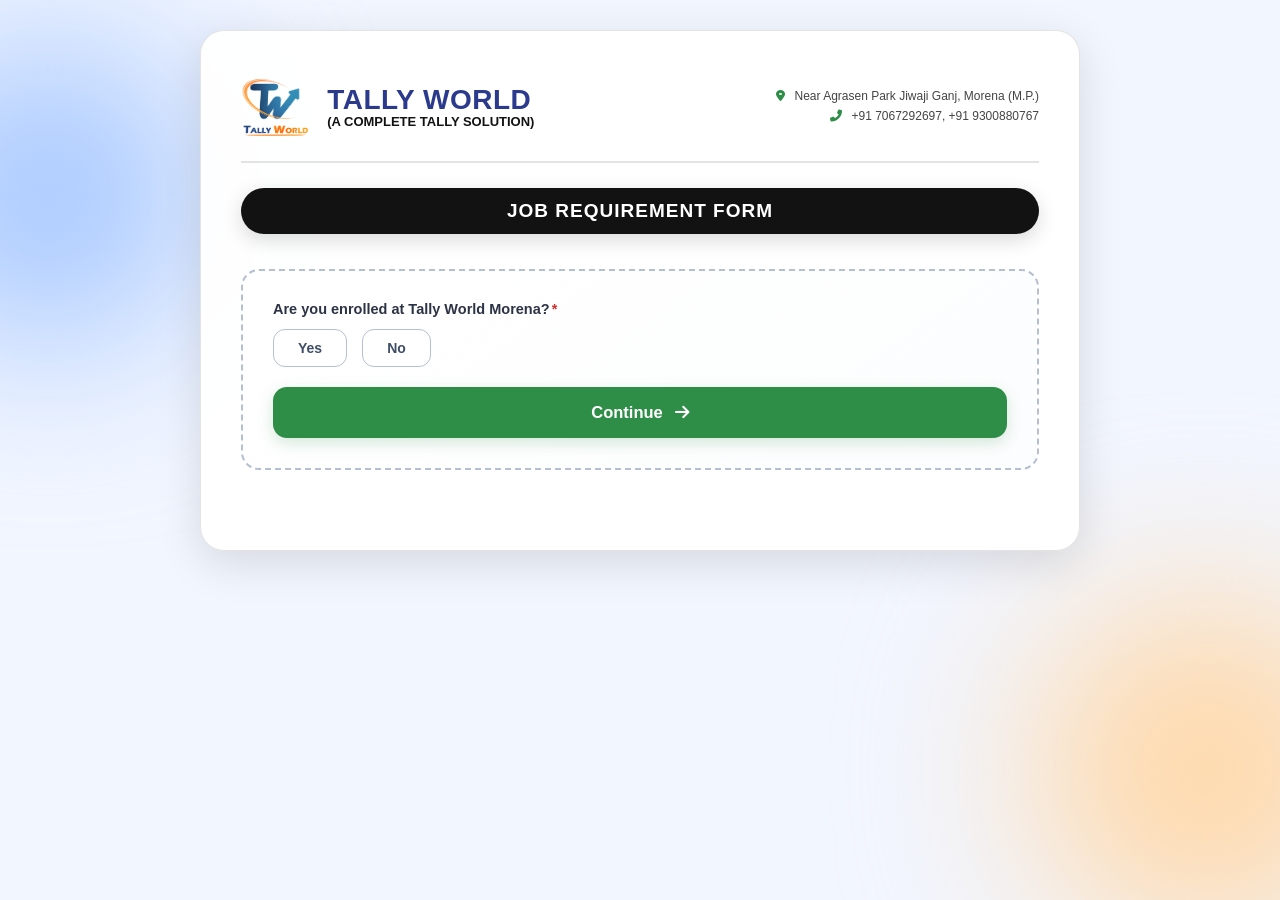
==== index.html @ 4f11698c "Add files via upload 1st upload" ====
<!DOCTYPE html>
<html lang="en">

<head>
    <meta charset="UTF-8">
    <meta name="viewport" content="width=device-width, initial-scale=1.0">
    <title>Tally World - Modern Job Form</title>
    <link rel="stylesheet" href="style.css">
    <link rel="stylesheet" href="https://cdnjs.cloudflare.com/ajax/libs/font-awesome/6.0.0/css/all.min.css">
</head>

<body>

    <div class="main-wrapper">
        <div class="bg-shape shape-1"></div>
        <div class="bg-shape shape-2"></div>

        <div class="form-card fade-in">
            <div class="header-section">
                <div class="logo-area">
                    <img src="logo.png" alt="Tally World Logo" class="tally-logo-img">
                    <!-- <i class="fas fa-chart-line fa-3x tally-icon"></i> -->
                    <div class="logo-title">
                        <h1>TALLY WORLD</h1>
                        <p class="subtitle">(A COMPLETE TALLY SOLUTION)</p>
                    </div>
                </div>
                <div class="header-details">
                    <p><i class="fas fa-map-marker-alt"></i> Near Agrasen Park Jiwaji Ganj, Morena (M.P.)</p>
                    <p><i class="fas fa-phone-alt"></i> +91 7067292697, +91 9300880767</p>
                </div>
            </div>

            <div class="form-title-badge animate-pop">JOB REQUIREMENT FORM</div>

            <fieldset class="form-step starter-panel animate-slide-up" id="starterStep">
                <div class="input-group-badge-style">
                    <label class="group-label-fixed">Are you enrolled at Tally World Morena?<span
                            class="required">*</span></label>
                    <div class="modern-badge-options">
                        <label class="modern-badge-cb text-badge">
                            <input type="radio" name="is_tally_world_student" value="Yes" id="twStudentYes">
                            <span>Yes</span>
                        </label>
                        <label class="modern-badge-cb text-badge">
                            <input type="radio" name="is_tally_world_student" value="No" id="twStudentNo">
                            <span>No</span>
                        </label>
                    </div>
                </div>

                <div class="conditional-starter-fields hidden-element" id="twStudentFields">
                    <div class="input-group">
                        <input type="text" name="student_id" id="student_id" placeholder=" ">
                        <label for="student_id">Student ID / Roll No. <span class="required">*</span></label>
                    </div>
                </div>

                <div class="conditional-starter-fields hidden-element" id="otherStudentFields">
                    <div class="input-group-badge-style" style="margin-top: 15px;">
                        <label class="group-label-fixed">Have you taken a Tally course from another institute?<span
                                class="required">*</span></label>
                        <div class="modern-badge-options">
                            <label class="modern-badge-cb text-badge">
                                <input type="radio" name="has_done_tally" value="Yes" id="doneTallyYes">
                                <span>Yes</span>
                            </label>
                            <label class="modern-badge-cb text-badge">
                                <input type="radio" name="has_done_tally" value="No" id="doneTallyNo">
                                <span>No</span>
                            </label>
                        </div>
                    </div>

                    <div class="conditional-starter-fields hidden-element" id="otherInstituteDetails"
                        style="margin-top: 20px;">
                        <div class="input-group full-width">
                            <input type="text" name="other_institute_name" id="other_institute_name" placeholder=" ">
                            <label for="other_institute_name">Institute Name <span class="required">*</span></label>
                        </div>
                        <div class="grid-2-col" style="margin-top: 15px;">
                            <div class="input-group">
                                <input type="text" name="other_institute_city" id="other_institute_city"
                                    placeholder=" ">
                                <label for="other_institute_city">Institute City <span class="required">*</span></label>
                            </div>
                            <div class="input-group select-wrapper">
                                <select name="course_completion_period" id="course_completion_period">
                                    <option value="" disabled selected hidden></option>
                                    <option value="Jan-Mar 2026">Jan-Mar 2026</option>
                                    <option value="Oct-Dec 2025">Oct-Dec 2025</option>
                                    <option value="Jul-Sep 2025">Jul-Sep 2025</option>
                                    <option value="Apr-Jun 2025">Apr-Jun 2025</option>
                                    <option value="Year 2024">Year 2024</option>
                                    <option value="Before 2024">Before 2024</option>
                                </select>
                                <label for="course_completion_period">Completion Month & Year <span
                                        class="required">*</span></label>
                                <i class="fas fa-chevron-down select-arrow"></i>
                            </div>
                        </div>
                    </div>
                </div>

                <button type="button" id="verifyBtn" class="submit-btn-modern starter-verify-btn"
                    style="margin-top: 20px;">
                    <span>Continue</span>
                    <i class="fas fa-arrow-right plane-icon"></i>
                </button>
            </fieldset>

            <form id="jobForm" class="main-form-locked" style="display: none;">
                <div class="progress-container">
                    <div class="progress-bar" id="progressBar"></div>
                </div>

                <fieldset class="form-step animate-slide-up">
                    <legend><i class="fas fa-user"></i> Personal Details</legend>
                    <div class="grid-2-col">
                        <div class="input-group">
                            <input type="text" name="student_name" id="student_name" required placeholder=" ">
                            <label for="student_name">Student Name <span class="required">*</span></label>
                        </div>
                        <div class="input-group">
                            <input type="text" name="father_name" id="father_name" required placeholder=" ">
                            <label for="father_name">Father Name <span class="required">*</span></label>
                        </div>
                    </div>

                    <div class="grid-3-col">
                        <div class="input-group">
                            <input type="date" name="dob" id="dob" required placeholder=" ">
                            <label for="dob">Date of Birth <span class="required">*</span></label>
                        </div>
                        <div class="input-group select-wrapper">
                            <select name="gender" id="gender" required>
                                <option value="" disabled selected hidden></option>
                                <option value="Male">Male</option>
                                <option value="Female">Female</option>
                                <option value="Other">Other</option>
                            </select>
                            <label for="gender">Gender <span class="required">*</span></label>
                            <i class="fas fa-chevron-down select-arrow"></i>
                        </div>
                        <div class="input-group">
                            <input type="text" name="education" id="education" required placeholder=" ">
                            <label for="education">Education <span class="required">*</span></label>
                        </div>
                    </div>

                    <div class="grid-2-col">
                        <div class="input-group select-wrapper">
                            <select name="marital_status" id="marital_status" required>
                                <option value="" disabled selected hidden></option>
                                <option value="Unmarried">Unmarried</option>
                                <option value="Married">Married</option>
                            </select>
                            <label for="marital_status">Marital Status <span class="required">*</span></label>
                            <i class="fas fa-chevron-down select-arrow"></i>
                        </div>
                        <div class="input-group select-wrapper">
                            <select name="category" id="category" required>
                                <option value="" disabled selected hidden></option>
                                <option value="GEN">GEN</option>
                                <option value="OBC">OBC</option>
                                <option value="SC">SC</option>
                                <option value="ST">ST</option>
                            </select>
                            <label for="category">Category <span class="required">*</span></label>
                            <i class="fas fa-chevron-down select-arrow"></i>
                        </div>
                    </div>

                    <div class="grid-2-col">
                        <div class="input-group">
                            <input type="email" name="email" id="email" required placeholder=" ">
                            <label for="email">E-Mail Address <span class="required">*</span></label>
                        </div>
                        <div class="input-group">
                            <input type="tel" name="mobile" id="mobile" required placeholder=" ">
                            <label for="mobile">Mobile Number <span class="required">*</span></label>
                        </div>
                    </div>

                    <div class="input-group full-width">
                        <input type="text" name="address" id="address" required placeholder=" ">
                        <label for="address">Residential Address <span class="required">*</span></label>
                    </div>
                </fieldset>

                <fieldset class="form-step animate-slide-up">
                    <legend><i class="fas fa-briefcase"></i> Language, Preferences & Experience</legend>

                    <div class="preferences-panel-container">
                        <div class="pref-segment">
                            <div class="pref-meta">
                                <i class="fas fa-language pref-icon-lead"></i>
                                <div class="pref-meta-text">
                                    <h4>English Knowledge <span class="required">*</span></h4>
                                    <p>Select all skills you possess (At least one required)</p>
                                </div>
                            </div>
                            <div class="pref-interactive-group">
                                <label class="pref-item-node checkbox-variant">
                                    <input type="checkbox" name="english_speaking" value="Yes" class="english-checkbox">
                                    <div class="node-indicator"><i class="fas fa-check"></i></div>
                                    <span>Speaking</span>
                                </label>
                                <label class="pref-item-node checkbox-variant">
                                    <input type="checkbox" name="english_reading" value="Yes" class="english-checkbox">
                                    <div class="node-indicator"><i class="fas fa-check"></i></div>
                                    <span>Reading</span>
                                </label>
                                <label class="pref-item-node checkbox-variant">
                                    <input type="checkbox" name="english_writing" value="Yes" class="english-checkbox">
                                    <div class="node-indicator"><i class="fas fa-check"></i></div>
                                    <span>Writing</span>
                                </label>
                                <label class="pref-item-node checkbox-variant">
                                    <input type="checkbox" name="english_none" value="Yes" class="english-checkbox"
                                        id="englishNone">
                                    <div class="node-indicator"><i class="fas fa-check"></i></div>
                                    <span>None (I don't know English)</span>
                                </label>
                            </div>
                        </div>

                        <div class="pref-segment">
                            <div class="pref-meta">
                                <i class="fas fa-map-marked-alt pref-icon-lead"></i>
                                <div class="pref-meta-text">
                                    <h4>Job Location Preference <span class="required">*</span></h4>
                                    <p>Where are you comfortable working?</p>
                                </div>
                            </div>
                            <div class="pref-interactive-group">
                                <label class="pref-item-node radio-variant">
                                    <input type="radio" name="pref_location" value="Only In Morena" required>
                                    <div class="node-indicator">
                                        <div class="radio-dot"></div>
                                    </div>
                                    <span>Only In Morena</span>
                                </label>
                                <label class="pref-item-node radio-variant">
                                    <input type="radio" name="pref_location" value="Out of Morena" required>
                                    <div class="node-indicator">
                                        <div class="radio-dot"></div>
                                    </div>
                                    <span>Out of Morena</span>
                                </label>
                                <label class="pref-item-node radio-variant">
                                    <input type="radio" name="pref_location" value="Anywhere" required>
                                    <div class="node-indicator">
                                        <div class="radio-dot"></div>
                                    </div>
                                    <span>Anywhere</span>
                                </label>
                            </div>
                        </div>

                        <div class="pref-segment">
                            <div class="pref-meta">
                                <i class="fas fa-user-tag pref-icon-lead"></i>
                                <div class="pref-meta-text">
                                    <h4>Type of Job <span class="required">*</span></h4>
                                    <p>Select your primary job stream</p>
                                </div>
                            </div>
                            <div class="pref-interactive-group">
                                <label class="pref-item-node radio-variant">
                                    <input type="radio" name="type_of_job" value="Any Type" required>
                                    <div class="node-indicator">
                                        <div class="radio-dot"></div>
                                    </div>
                                    <span>Any Type</span>
                                </label>
                                <label class="pref-item-node radio-variant">
                                    <input type="radio" name="type_of_job" value="Accounting Only" required>
                                    <div class="node-indicator">
                                        <div class="radio-dot"></div>
                                    </div>
                                    <span>Accounting Only</span>
                                </label>
                            </div>
                        </div>
                    </div>

                    <div class="exp-toggle-container">
                        <label class="group-label-fixed">Work Experience Status <span class="required">*</span></label>
                        <div class="exp-options-grid">
                            <label class="exp-status-card">
                                <input type="radio" name="experience_type" value="Fresher" id="fresherRadio" required>
                                <div class="card-content">
                                    <i class="fas fa-graduation-cap"></i>
                                    <span>Fresher</span>
                                </div>
                            </label>
                            <label class="exp-status-card">
                                <input type="radio" name="experience_type" value="Experienced" id="expRadio" required>
                                <div class="card-content">
                                    <i class="fas fa-user-tie"></i>
                                    <span>Experienced</span>
                                </div>
                            </label>
                        </div>
                    </div>

                    <div class="conditional-exp-fields" id="expFieldsPanel">
                        <div class="grid-2-col">
                            <div class="input-group">
                                <input type="number" name="exp_years" id="expYears" min="0" max="30" placeholder=" ">
                                <label for="expYears">Experience Years</label>
                            </div>
                            <div class="input-group">
                                <input type="number" name="exp_months" id="expMonths" min="0" max="11" placeholder=" ">
                                <label for="expMonths">Experience Months</label>
                            </div>
                        </div>
                        <div class="grid-2-col">
                            <div class="input-group">
                                <input type="text" name="work_place" id="workPlace" placeholder=" ">
                                <label for="workPlace">Work Place (Organization / Company worked with)</label>
                            </div>
                            <div class="input-group">
                                <input type="text" name="work_profile" id="workProfile" placeholder=" ">
                                <label for="workProfile">Job Profile (Designation)</label>
                            </div>
                        </div>
                    </div>
                </fieldset>

                <fieldset class="form-step animate-slide-up">
                    <legend><i class="fas fa-brain"></i> Core Skills</legend>
                    <div class="skills-section-modern">
                        <div class="skill-category-card">
                            <h3>COMPUTER KNOWLEDGE <span class="required">*</span></h3>
                            <div class="checkbox-options">
                                <label class="modern-cb"><input type="checkbox" name="comp_msword" value="Yes"
                                        class="comp-checkbox"><span>MS Word</span></label>
                                <label class="modern-cb"><input type="checkbox" name="comp_msexcel" value="Yes"
                                        class="comp-checkbox"><span>MS Excel</span></label>
                                <label class="modern-cb"><input type="checkbox" name="comp_emailing" value="Yes"
                                        class="comp-checkbox"><span>E-Mailing</span></label>
                                <label class="modern-cb"><input type="checkbox" name="comp_internet" value="Yes"
                                        class="comp-checkbox"><span>Internet</span></label>
                                <label class="modern-cb none-option"><input type="checkbox" name="comp_none" value="Yes"
                                        class="comp-checkbox" id="compNone"><span>I don't know computer</span></label>
                            </div>
                        </div>

                        <div class="skill-category-card">
                            <h3>TYPING SKILLS <span class="required">*</span></h3>
                            <div class="checkbox-options">
                                <label class="modern-cb"><input type="checkbox" name="typing_hindi" value="Yes"
                                        class="typing-checkbox"><span>Hindi</span></label>
                                <label class="modern-cb"><input type="checkbox" name="typing_english" value="Yes"
                                        class="typing-checkbox"><span>English</span></label>
                                <label class="modern-cb none-option"><input type="checkbox" name="typing_none"
                                        value="Yes" class="typing-checkbox" id="typingNone"><span>I don't know
                                        typing</span></label>
                            </div>
                        </div>
                    </div>

                    <div class="input-group full-width" style="margin-top: 25px;">
                        <textarea name="other_skills" id="other_skills" rows="2" placeholder=" "></textarea>
                        <label for="other_skills">Other Skills <span class="help-text">(Graphic Design, Video Editing,
                                AI Tools, etc)</span></label>
                    </div>
                </fieldset>

                <fieldset class="form-step animate-slide-up">
                    <legend><i class="fas fa-file-invoice-dollar"></i> Accounting / Taxation Knowledge <span
                            class="required">*</span></legend>
                    <div class="tax-knowledge-grid-modern">
                        <label class="tax-card"><input type="checkbox" name="acc_eway" value="Yes"
                                class="acc-checkbox"><span>E-way bill</span></label>
                        <label class="tax-card"><input type="checkbox" name="acc_einvoice" value="Yes"
                                class="acc-checkbox"><span>E-Invoice</span></label>
                        <label class="tax-card"><input type="checkbox" name="acc_gst" value="Yes"
                                class="acc-checkbox"><span>GST Return Filling</span></label>
                        <label class="tax-card"><input type="checkbox" name="acc_itr" value="Yes"
                                class="acc-checkbox"><span>ITR Filing</span></label>
                        <label class="tax-card"><input type="checkbox" name="acc_netbanking" value="Yes"
                                class="acc-checkbox"><span>Net Banking</span></label>
                        <label class="tax-card"><input type="checkbox" name="acc_statement" value="Yes"
                                class="acc-checkbox"><span>Bank Statement</span></label>
                        <label class="tax-card"><input type="checkbox" name="acc_dncn" value="Yes"
                                class="acc-checkbox"><span>DN/CN</span></label>
                        <label class="tax-card"><input type="checkbox" name="acc_tally" value="Yes"
                                class="acc-checkbox"><span>TALLY</span></label>
                        <label class="tax-card"><input type="checkbox" name="acc_tds" value="Yes"
                                class="acc-checkbox"><span>TDS</span></label>
                        <label class="tax-card"><input type="checkbox" name="acc_tcs" value="Yes"
                                class="acc-checkbox"><span>TCS</span></label>
                        <label class="tax-card"><input type="checkbox" name="acc_audit" value="Yes"
                                class="acc-checkbox"><span>Audit</span></label>
                        <label class="tax-card"><input type="checkbox" name="acc_accounting" value="Yes"
                                class="acc-checkbox"><span>Accounting</span></label>
                        <label class="tax-card" style="grid-column: 1 / -1; background: rgba(239, 68, 68, 0.05);">
                            <input type="checkbox" name="acc_none" value="Yes" class="acc-checkbox" id="accNone">
                            <span>I don't know any of these / Fresher</span>
                        </label>
                    </div>

                    <div class="input-group full-width" style="margin-top: 30px; margin-bottom: 25px;">
                        <div style="background: rgba(43, 58, 141, 0.03); border: 2px dashed #b5bfd2; border-radius: 14px; padding: 25px; text-align: center; position: relative; transition: all 0.3s ease;"
                            id="uploadZone">
                            <i class="fas fa-cloud-upload-alt fa-3x" style="color: #2b3a8d; margin-bottom: 12px;"></i>
                            <h4 style="font-size: 15px; color: #1e293b; margin-bottom: 5px;">Upload Your CV / Resume
                                <span class="required">*</span></h4>
                            <p style="font-size: 12px; color: #64748b; margin-bottom: 15px;">Accepted formats: PDF, DOC,
                                DOCX (Max size: 4MB)</p>

                            <input type="file" id="cv_file_input" accept=".pdf,.doc,.docx" required
                                style="position: absolute; top:0; left:0; width:100%; height:100%; opacity:0; cursor:pointer;">

                            <div id="file-name-display"
                                style="font-size: 13px; font-weight: 600; color: #2e8d47; display: none; margin-top: 5px;">
                                <i class="fas fa-file-alt"></i> <span id="fileNameText">filename.pdf</span>
                            </div>
                        </div>
                    </div>

                    <div class="disclaimer-interactive-container">
                        <label class="disclaimer-checkbox-label">
                            <input type="checkbox" id="declarationCheck" required>
                            <span class="custom-checkbox-visual"><i class="fas fa-check"></i></span>
                            <p class="disclaimer-text">
                                मैं यह घोषित करता/करती हूँ कि ऊपर दी गई सभी जानकारी मेरे ज्ञान और विश्वास के अनुसार सही
                                और पूर्ण है। मैंने कोई जानकारी नहीं छुपाई है या गलत विवरण नहीं दिया है।
                            </p>
                        </label>
                    </div>

                    <button type="submit" id="submitBtn" class="submit-btn-modern" disabled>
                        <span>Submit Application</span>
                        <i class="fas fa-paper-plane plane-icon"></i>
                    </button>
                </fieldset>
            </form>
        </div>
    </div>

    <div class="success-overlay" id="successModal">
        <div class="success-modal-card">
            <div class="success-glow-ring"></div>
            <div class="success-icon-wrapper">
                <i class="fas fa-check success-check-mark"></i>
            </div>
            <h2>Application Submitted!</h2>
            <p class="success-primary-msg">Thank you for registering with <strong>Tally World</strong>.</p>
            <div class="success-divider"></div>
            <p class="success-secondary-msg">After submission, our HR team will review your credentials and get back to
                you shortly..</p>
            <button class="modal-close-btn" id="closeModalBtn">Okay, Got It</button>
        </div>
    </div>

    <script src="script.js"></script>
</body>

</html>
---- style.css ----
:root {
    --primary: #2b3a8d;
    --accent: #2e8d47;
    --accent-hover: #267a3f;
    --dark: #121212;
    --bg: #f2f6ff;
    --glass: rgba(255, 255, 255, 0.95);
    --border: rgba(200, 200, 200, 0.5);
    --shadow: 0 12px 45px rgba(0, 0, 0, 0.12);
    --ease: cubic-bezier(0.25, 1, 0.5, 1);
    --error: #ef4444; /* Added for Live validation Engine */
}

* {
    box-sizing: border-box;
    margin: 0;
    padding: 0;
    font-family: 'Segoe UI', Tahoma, Geneva, Verdana, sans-serif;
}

body {
    background-color: var(--bg);
    padding: 30px 10px;
    display: flex;
    justify-content: center;
    position: relative;
    overflow-x: hidden;
}

/* Premium Animations Definitions */
@keyframes fadeInUp {
    from {
        opacity: 0;
        transform: translateY(35px);
    }
    to {
        opacity: 1;
        transform: translateY(0);
    }
}

@keyframes slideInUpCustom {
    from {
        opacity: 0;
        transform: translateY(20px);
    }
    to {
        opacity: 1;
        transform: translateY(0);
    }
}

@keyframes scalePop {
    0% {
        transform: scale(0.9);
        opacity: 0;
    }
    100% {
        transform: scale(1);
        opacity: 1;
    }
}

@keyframes floatAround {
    0%, 100% { transform: translate(0, 0) }
    50% { transform: translate(60px, 40px) }
}

@keyframes floatAroundAlt {
    0%, 100% { transform: translate(0, 0) }
    50% { transform: translate(-50px, -60px) }
}

@keyframes spinGlow {
    0% { transform: translate(-50%, -50%) rotate(0deg); }
    100% { transform: translate(-50%, -50%) rotate(360deg); }
}

/* Applied Animation Classes */
.fade-in {
    animation: fadeInUp 0.7s var(--ease) forwards;
}

.animate-pop {
    animation: scalePop 0.5s var(--ease) 0.1s both;
}

.animate-slide-up {
    animation: slideInUpCustom 0.6s var(--ease) both;
}

/* Background Animated Graphics Setup */
.main-wrapper {
    position: relative;
    max-width: 880px;
    width: 100%;
}

.bg-shape {
    position: fixed;
    border-radius: 50%;
    z-index: -1;
    filter: blur(90px);
}

.shape-1 {
    width: 300px;
    height: 300px;
    background-color: #a0c4ff;
    top: 5%;
    left: -8%;
    animation: floatAround 18s infinite ease-in-out;
}

.shape-2 {
    width: 350px;
    height: 350px;
    background-color: #ffd8a8;
    bottom: -5%;
    right: -8%;
    animation: floatAroundAlt 22s infinite ease-in-out;
}

/* Form main Panel base */
.form-card {
    background: var(--glass);
    padding: 45px 40px;
    border-radius: 24px;
    border: 1px solid var(--border);
    backdrop-filter: blur(15px);
    box-shadow: var(--shadow);
}

/* Header Area styling */
.header-section {
    display: flex;
    justify-content: space-between;
    align-items: center;
    border-bottom: 2px solid var(--border);
    padding-bottom: 25px;
    margin-bottom: 25px;
}

.logo-area {
    display: flex;
    align-items: center;
    gap: 18px;
    color: var(--primary);
}

.logo-title h1 {
    font-size: 28px;
    font-weight: 900;
    letter-spacing: 0.5px;
}

.subtitle {
    font-size: 13px;
    font-weight: bold;
    color: var(--dark);
    margin-top: -2px;
}

.header-details {
    text-align: right;
    font-size: 12px;
    color: #444;
    line-height: 1.7;
    font-weight: 500;
}

.header-details i {
    color: var(--accent);
    margin-right: 6px;
}

.form-title-badge {
    background-color: var(--dark);
    color: white;
    text-align: center;
    padding: 12px 0;
    font-weight: 700;
    font-size: 19px;
    border-radius: 50px;
    letter-spacing: 1px;
    margin-bottom: 35px;
    box-shadow: 0 6px 20px rgba(0, 0, 0, 0.15);
}

/* ==========================================================================
   STARTER STEP VERIFICATION PANEL ENGINE (MINI FORM OVERLAP FIX)
   ========================================================================== */
.starter-panel {
    background: linear-gradient(145deg, #ffffff, #fcfdfe);
    border: 2px dashed #b5bfd2;
    border-radius: 18px;
    padding: 30px;
    margin-bottom: 35px;
    transition: all 0.4s var(--ease);
    display: block;
    width: 100%;
    clear: both;
    position: relative;
    box-sizing: border-box;
}

.starter-panel:has(input:checked) {
    border-style: solid;
    border-color: var(--primary);
    box-shadow: 0 8px 25px rgba(43, 58, 141, 0.05);
}

/* Dynamic Panel Blocks inside Mini form to eliminate stacking overlap */
#twStudentFields, 
#otherStudentFields, 
#otherInstituteDetails {
    width: 100%;
    margin-top: 20px;
    margin-bottom: 10px;
    display: block;
    clear: both;
    position: relative;
}

/* Dynamic Hidden Element Guard */
.hidden-element {
    display: none !important;
    opacity: 0;
    max-height: 0;
    overflow: hidden;
    transition: all 0.3s ease;
}

/* Main Form Unlocked Handler */
.main-form-locked {
    display: none;
}

/* Line Progress Tracking indicators */
.progress-container {
    height: 6px;
    background-color: #e4eaf5;
    border-radius: 10px;
    margin-bottom: 35px;
    overflow: hidden;
}

.progress-bar {
    height: 100%;
    width: 0%;
    background: linear-gradient(90deg, var(--primary), var(--accent));
    transition: width 0.5s ease-out;
}

/* Fieldset Settings */
fieldset {
    border: none;
    margin-bottom: 30px;
}

fieldset legend {
    font-weight: 700;
    color: var(--primary);
    font-size: 16px;
    padding-bottom: 6px;
    border-bottom: 2px solid var(--primary);
    margin-bottom: 25px;
    display: flex;
    align-items: center;
    gap: 10px;
}

/* CUSTOM DESIGNED HIGH-END DROPDOWNS & INPUTS */
.input-group {
    position: relative;
    margin-bottom: 22px;
}

.input-group input,
.input-group select,
.input-group textarea {
    width: 100%;
    padding: 14px 16px;
    border: 1px solid #b5bfd2;
    background: rgba(255, 255, 255, 0.7);
    border-radius: 12px;
    font-size: 14.5px;
    transition: all 0.25s ease;
    outline: none;
    color: var(--dark);
    appearance: none;
}

.input-group input:focus,
.input-group select:focus,
.input-group textarea:focus {
    border-color: var(--primary);
    box-shadow: 0 0 0 4px rgba(43, 58, 141, 0.1);
    background: #fff;
}

/* Dropdown specific configurations */
.select-wrapper {
    position: relative;
}

.select-arrow {
    position: absolute;
    right: 18px;
    top: 50%;
    transform: translateY(-50%);
    color: #616e88;
    font-size: 13px;
    pointer-events: none;
    transition: transform 0.25s ease;
}

.input-group select:focus ~ .select-arrow {
    transform: translateY(-50%) rotate(180deg);
    color: var(--primary);
}

/* Floating Functional Labels Module */
.input-group label {
    position: absolute;
    top: 50%;
    left: 16px;
    transform: translateY(-50%);
    background: #fff;
    padding: 0 6px;
    font-size: 14px;
    color: #616e88;
    pointer-events: none;
    transition: all 0.25s var(--ease);
    border-radius: 4px;
    line-height: 1;
}

.input-group textarea ~ label {
    top: 25px;
}

.input-group input:focus ~ label,
.input-group input:not(:placeholder-shown) ~ label,
.input-group select:focus ~ label,
.input-group select:valid ~ label,
.input-group textarea:focus ~ label,
.input-group textarea:not(:placeholder-shown) ~ label {
    top: 0;
    font-size: 12px;
    color: var(--primary);
    font-weight: 700;
    transform: translateY(-50%);
}

/* Specific reset for date input type to avoid label overlapping */
.input-group input[type="month"] ~ label,
.input-group input[type="date"] ~ label {
    top: 0;
    font-size: 12px;
    font-weight: 700;
    color: var(--primary);
    transform: translateY(-50%);
}

.required {
    color: #d32f2f;
    margin-left: 2px;
}

.help-text {
    font-size: 11px;
    color: #728099;
    font-weight: normal;
}

/* Grid Structuring Matrices */
.grid-2-col {
    display: grid;
    grid-template-columns: 1fr 1fr;
    gap: 24px;
}

.grid-3-col {
    display: grid;
    grid-template-columns: repeat(3, 1fr);
    gap: 20px;
}

.full-width {
    grid-column: 1 / -1;
}

/* Grade Badges Components Setup */
.input-group-badge-style {
    display: flex;
    flex-direction: column;
    gap: 12px;
    width: 100%;
}

.group-label-fixed {
    font-size: 14.5px;
    font-weight: 700;
    color: #2c3344;
}

.modern-badge-options {
    display: flex;
    gap: 15px;
    flex-wrap: wrap;
}

.modern-badge-cb input {
    display: none;
}

.modern-badge-cb span {
    display: flex;
    align-items: center;
    justify-content: center;
    padding: 10px 24px;
    border: 1px solid #b5bfd2;
    border-radius: 12px;
    font-size: 14px;
    font-weight: 600;
    color: #3f4d67;
    transition: all 0.2s ease;
    background-color: #fff;
    cursor: pointer;
}

.circle-badge span {
    width: 50px;
    height: 50px;
    border-radius: 50%;
    padding: 0;
}

.modern-badge-cb:hover span {
    border-color: var(--primary);
    color: var(--primary);
    background-color: rgba(43, 58, 141, 0.02);
}

.modern-badge-cb input:checked + span {
    background-color: var(--primary);
    color: white;
    border-color: var(--primary);
    transform: translateY(-3px);
    box-shadow: 0 6px 14px rgba(43, 58, 141, 0.25);
}

/* Core Skills design metrics */
.skills-section-modern {
    display: grid;
    grid-template-columns: 1.3fr 1fr;
    gap: 24px;
}

.skill-category-card {
    background: rgba(255, 255, 255, 0.7);
    padding: 20px;
    border-radius: 14px;
    border: 1px solid var(--border);
    transition: all 0.3s ease;
}

.skill-category-card h3 {
    font-size: 13.5px;
    color: #2c3344;
    text-align: center;
    margin-bottom: 18px;
    border-bottom: 1px dashed #cbd5e1;
    padding-bottom: 8px;
    letter-spacing: 0.5px;
}

.checkbox-options {
    display: grid;
    grid-template-columns: 1fr 1fr;
    gap: 12px;
}

.modern-cb {
    display: flex;
    align-items: center;
    gap: 10px;
    font-size: 14px;
    font-weight: 500;
    cursor: pointer;
    color: #334155;
}

.modern-cb input {
    appearance: none;
    width: 19px;
    height: 19px;
    border: 2px solid #94a3b8;
    border-radius: 6px;
    transition: all 0.2s ease;
    position: relative;
    background: #fff;
    cursor: pointer;
}

.modern-cb input:checked {
    background-color: var(--primary);
    border-color: var(--primary);
}

.modern-cb input:checked::after {
    content: '\2713';
    position: absolute;
    top: 46%;
    left: 50%;
    transform: translate(-50%, -50%);
    color: white;
    font-size: 12px;
    font-weight: bold;
}

/* Language & Preference Interactive Panels */
.preferences-panel-container {
    display: flex;
    flex-direction: column;
    gap: 20px;
    margin-bottom: 30px;
}

.pref-segment {
    background: linear-gradient(145deg, #ffffff, #f8fafc);
    border: 1px solid #e2e8f0;
    border-radius: 16px;
    padding: 20px 24px;
    display: flex;
    flex-direction: column;
    gap: 15px;
    box-shadow: 0 4px 10px rgba(0, 0, 0, 0.02);
    transition: all 0.3s ease;
}

.pref-segment:hover {
    border-color: #cbd5e1;
    box-shadow: 0 6px 16px rgba(43, 58, 141, 0.05);
}

pref-meta {
    display: flex !important;
    align-items: center !important; 
    justify-content: flex-start !important;
}
.pref-icon-lead {
    display: flex !important;
    justify-content: center !important; /* Icon ko circle ke center mein laane ke liye */
    align-items: center !important;     /* Icon ko vertical center karne ke liye */
    width: 45px !important;
    height: 45px !important;
    background: #f1f5f9;
    border-radius: 50% !important;
    color: #2b3a8d;
    margin-right: 15px !important;
    flex-shrink: 0;
}

.pref-meta-text h4 {
    font-size: 15px;
    color: #1e293b;
    font-weight: 700;
}

.pref-meta-text p {
    font-size: 12px;
    color: #64748b;
    margin-top: 1px;
}

.pref-interactive-group {
    display: flex;
    gap: 12px;
    flex-wrap: wrap;
}

.pref-item-node {
    display: flex;
    align-items: center;
    gap: 10px;
    background: #ffffff;
    border: 1px solid #cbd5e1;
    padding: 10px 20px;
    border-radius: 12px;
    cursor: pointer;
    font-size: 13.5px;
    font-weight: 600;
    color: #475569;
    user-select: none;
    transition: all 0.25s var(--ease);
}

.pref-item-node input {
    display: none;
}

.node-indicator {
    width: 18px;
    height: 18px;
    border: 2px solid #94a3b8;
    display: flex;
    align-items: center;
    justify-content: center;
    transition: all 0.2s ease;
    background: #fff;
}

.checkbox-variant .node-indicator {
    border-radius: 5px;
    color: transparent;
    font-size: 10px;
}

.pref-item-node:hover {
    border-color: #94a3b8;
    color: #1e293b;
}

.checkbox-variant input:checked ~ .node-indicator {
    background: var(--primary);
    border-color: var(--primary);
    color: #fff;
}

.radio-variant .node-indicator {
    border-radius: 50%;
}

.radio-dot {
    width: 8px;
    height: 8px;
    background: transparent;
    border-radius: 50%;
    transition: all 0.2s ease;
}

.radio-variant input:checked ~ .node-indicator {
    border-color: var(--accent);
}

.radio-variant input:checked ~ .node-indicator .radio-dot {
    background: var(--accent);
}

.pref-item-node:has(input:checked) {
    background: #ffffff;
    transform: translateY(-2px);
}

.checkbox-variant:has(input:checked) {
    border-color: var(--primary);
    color: var(--primary);
    box-shadow: 0 4px 10px rgba(43, 58, 141, 0.1);
}

.radio-variant:has(input:checked) {
    border-color: var(--accent);
    color: var(--accent);
    box-shadow: 0 4px 10px rgba(46, 141, 71, 0.1);
}

/* Experience toggle segments configuration */
.exp-toggle-container {
    margin: 25px 0 15px 0;
}

.exp-options-grid {
    display: grid;
    grid-template-columns: 1fr 1fr;
    gap: 16px;
    margin-top: 10px;
}

.exp-status-card {
    position: relative;
    cursor: pointer;
}

.exp-status-card input {
    display: none;
}

.exp-status-card .card-content {
    display: flex;
    flex-direction: column;
    align-items: center;
    justify-content: center;
    gap: 10px;
    padding: 20px;
    border: 2px solid #cbd5e1;
    border-radius: 14px;
    background: #fff;
    transition: all 0.25s ease;
}

.exp-status-card .card-content i {
    font-size: 22px;
    color: #64748b;
    transition: all 0.25s ease;
}

.exp-status-card .card-content span {
    font-size: 14px;
    font-weight: 600;
    color: #475569;
}

.exp-status-card:hover .card-content {
    border-color: var(--primary);
    background: rgba(43, 58, 141, 0.01);
}

.exp-status-card input:checked + .card-content {
    border-color: var(--primary);
    background: rgba(43, 58, 141, 0.06);
}

.exp-status-card input:checked + .card-content i {
    color: var(--primary);
    transform: scale(1.15);
}

.exp-status-card input:checked + .card-content span {
    color: var(--primary);
}

.conditional-exp-fields {
    max-height: 0;
    overflow: hidden;
    opacity: 0;
    transition: all 0.4s cubic-bezier(0.4, 0, 0.2, 1);
    display: flex;
    flex-direction: column;
    gap: 5px;
}

.conditional-exp-fields.show-panel {
    max-height: 500px;
    opacity: 1;
    padding-top: 20px;
    margin-bottom: 15px;
}

/* Tax Grid parameters matrix */
.tax-knowledge-grid-modern {
    display: grid;
    grid-template-columns: repeat(4, 1fr);
    gap: 12px;
    margin-bottom: 30px;
}

.tax-card input {
    display: none;
}

.tax-card span {
    display: block;
    text-align: center;
    padding: 12px 6px;
    background-color: #fff;
    border: 1px solid #cbd5e1;
    border-radius: 10px;
    font-size: 13px;
    font-weight: 600;
    color: #475569;
    transition: all 0.25s var(--ease);
    cursor: pointer;
}

.tax-card:hover span {
    border-color: var(--primary);
    color: var(--primary);
}

.tax-card input:checked + span {
    background-color: var(--primary);
    color: white;
    border-color: var(--primary);
    transform: scale(1.04);
    box-shadow: 0 5px 14px rgba(43, 58, 141, 0.2);
}

/* Disclaimer Blocks adjustments */
.disclaimer-interactive-container {
    margin-top: 30px;
    padding: 20px;
    background-color: rgba(46, 141, 71, 0.04);
    border-radius: 14px;
    border: 1px solid rgba(46, 141, 71, 0.15);
    transition: all 0.3s ease;
}

.disclaimer-interactive-container:has(input:checked) {
    background-color: rgba(46, 141, 71, 0.08);
    border-color: rgba(46, 141, 71, 0.4);
}

.disclaimer-checkbox-label {
    display: flex;
    align-items: flex-start;
    gap: 15px;
    cursor: pointer;
}

.disclaimer-checkbox-label input {
    display: none;
}

.custom-checkbox-visual {
    width: 22px;
    height: 22px;
    border: 2px solid #2e8d47;
    border-radius: 6px;
    display: flex;
    align-items: center;
    justify-content: center;
    background: #fff;
    color: transparent;
    transition: all 0.2s ease;
    flex-shrink: 0;
    margin-top: 2px;
}

.custom-checkbox-visual i {
    font-size: 11px;
    transform: scale(0.5);
    transition: all 0.2s ease;
}

.disclaimer-checkbox-label input:checked + .custom-checkbox-visual {
    background: var(--accent);
    color: white;
}

.disclaimer-checkbox-label input:checked + .custom-checkbox-visual i {
    transform: scale(1);
}

.disclaimer-text {
    font-size: 13px;
    color: #1e293b;
    line-height: 1.6;
    font-weight: 500;
    user-select: none;
}

/* Submissions triggers action controls */
.submit-btn-modern {
    display: flex;
    justify-content: center;
    align-items: center;
    gap: 12px;
    width: 100%;
    margin-top: 25px;
    padding: 16px;
    background-color: var(--accent);
    color: white;
    border: none;
    border-radius: 14px;
    font-size: 16.5px;
    font-weight: bold;
    cursor: pointer;
    transition: all 0.3s ease;
    box-shadow: 0 5px 15px rgba(46, 141, 71, 0.2);
}

.submit-btn-modern:hover:not(:disabled) {
    background-color: var(--accent-hover);
    transform: translateY(-2.5px);
    box-shadow: 0 8px 22px rgba(46, 141, 71, 0.3);
}

.submit-btn-modern:disabled {
    background-color: #cbd5e1;
    color: #94a3b8;
    cursor: not-allowed;
    box-shadow: none;
}

.plane-icon {
    transition: transform 0.35s var(--ease);
}

.submit-btn-modern:hover:not(:disabled) .plane-icon {
    transform: translateX(8px) translateY(-4px) rotate(15deg);
}

/* ==========================================================================
   PREMIUM MODERN MODAL DESIGN FOR SUCCESS SUBMISSION MESSAGE (FIXED LOADER POSITION)
   ========================================================================== */
.success-overlay {
    position: fixed;
    top: 0;
    left: 0;
    width: 100vw;
    height: 100vh;
    background-color: rgba(15, 23, 42, 0.6);
    backdrop-filter: blur(8px);
    display: flex;
    justify-content: center;
    align-items: center;      /* Keeps the loader vertically center locked */
    z-index: 99999;            /* High z-index to stay on top of everything */
    opacity: 0;
    pointer-events: none;
    transition: opacity 0.4s cubic-bezier(0.4, 0, 0.2, 1);
    box-sizing: border-box;
}

.success-overlay.active {
    opacity: 1;
    pointer-events: auto;
}

.success-modal-card {
    background: #ffffff;
    width: 90%;
    max-width: 480px;
    padding: 40px 30px;
    border-radius: 28px;
    text-align: center;
    box-shadow: 0 25px 50px -12px rgba(0, 0, 0, 0.25);
    position: relative;
    overflow: hidden;
    transform: scale(0.8) translateY(30px);
    transition: all 0.4s cubic-bezier(0.34, 1.56, 0.64, 1);
    box-sizing: border-box;
}

.success-overlay.active .success-modal-card {
    transform: scale(1) translateY(0);
}

/* Rotating Ambient Back Glow Ring */
.success-glow-ring {
    position: absolute;
    width: 140px;
    height: 140px;
    background: conic-gradient(from 0deg, transparent, rgba(46, 141, 71, 0.15), var(--accent), transparent);
    top: 50px;
    left: 50%;
    transform: translate(-50%, -50%);
    border-radius: 50%;
    animation: spinGlow 4s linear infinite;
    pointer-events: none;
}

/* Premium Icon Structure wrapper */
.success-icon-wrapper {
    width: 76px;
    height: 76px;
    background-color: rgba(46, 141, 71, 0.1);
    border: 2px solid var(--accent);
    border-radius: 50%;
    display: flex;
    align-items: center;
    justify-content: center;
    margin: 0 auto 24px auto;
    position: relative;
    background: #ffffff;
    z-index: 2;
    box-shadow: 0 8px 20px rgba(46, 141, 71, 0.15);
}

.success-check-mark {
    font-size: 32px;
    color: var(--accent);
    transform: scale(0.5);
    opacity: 0;
    transition: all 0.4s cubic-bezier(0.34, 1.56, 0.64, 1) 0.2s;
}

.success-overlay.active .success-check-mark {
    transform: scale(1);
    opacity: 1;
}

.success-modal-card h2 {
    font-size: 24px;
    color: #0f172a;
    font-weight: 800;
    margin-bottom: 12px;
    letter-spacing: -0.5px;
}

.success-primary-msg {
    font-size: 15px;
    color: #475569;
    line-height: 1.5;
}

.success-primary-msg strong {
    color: var(--primary);
    font-weight: 700;
}

.success-divider {
    height: 1px;
    background: #e2e8f0;
    margin: 20px auto;
    width: 60%;
}

.success-secondary-msg {
    font-size: 13px;
    color: #64748b;
    line-height: 1.6;
    margin-bottom: 28px;
    padding: 0 10px;
}

/* Premium modal trigger close button */
.modal-close-btn {
    width: 100%;
    padding: 14px;
    background: #0f172a;
    color: #ffffff;
    border: none;
    border-radius: 12px;
    font-size: 14.5px;
    font-weight: 700;
    cursor: pointer;
    transition: all 0.2s ease;
    box-shadow: 0 4px 12px rgba(15, 23, 42, 0.15);
}

.modal-close-btn:hover {
    background: #1e293b;
    transform: translateY(-1.5px);
    box-shadow: 0 6px 16px rgba(15, 23, 42, 0.25);
}

.modal-close-btn:active {
    transform: translateY(0);
}

/* ==========================================================================
   LIVE VALIDATION ERROR ENGINE (RED OUTLINE & SHADOW GLOW INDICATION)
   ========================================================================== */
/* Standard Inputs Validation Error State */
input.validation-error, 
select.validation-error, 
textarea.validation-error {
    border: 2px solid var(--error) !important;
    background-color: rgba(239, 68, 68, 0.02) !important;
    box-shadow: 0 0 0 4px rgba(239, 68, 68, 0.15) !important;
}

/* Fix floating label color when field has validation error */
.input-group:has(.validation-error) label {
    color: var(--error) !important;
}

/* Block containers Validation Error State (Radio/Checkboxes rows, Cards, Panels) */
.starter-panel.validation-error,
.skill-category-card.validation-error,
.pref-segment.validation-error,
.disclaimer-interactive-container.validation-error {
    border: 2px dashed var(--error) !important;
    background-color: rgba(239, 68, 68, 0.02) !important;
    box-shadow: 0 6px 20px rgba(239, 68, 68, 0.08) !important;
}

/* Adaptive Interfaces */
@media (max-width: 768px) {
    .header-section {
        flex-direction: column;
        text-align: center;
        gap: 18px;
    }

    .header-details {
        text-align: center;
    }

    .grid-2-col,
    .grid-3-col,
    .skills-section-modern {
        grid-template-columns: 1fr;
        gap: 18px;
    }

    .tax-knowledge-grid-modern {
        grid-template-columns: repeat(2, 1fr);
    }

    .badge-row-modern {
        grid-template-columns: 1fr;
        gap: 5px;
    }

    .form-card {
        padding: 30px 20px;
    }

    .pref-segment {
        padding: 16px;
    }

    .success-modal-card {
        padding: 35px 20px;
    }
}



/* Custom Logo Styling */
.tally-logo-img {
    height: 60px;          
    width: auto;           
    object-fit: contain;
    border-radius: 8px;    
}


/* None option ke liye clean styling */
.none-option {
    margin-top: 10px !important;
    padding: 8px 12px !important; /* Size kam kiya */
    border: 1px solid #ef4444 !important; /* Border patli ki */
    background: #fff !important;         /* Background white rakha */
    border-radius: 6px !important;       /* Corner kam kiya */
    display: flex !important;
    align-items: center !important;
    white-space: nowrap;                 /* Text wrap nahi hoga */
}

/* None option hover effect */
.none-option:hover {
    background: #fef2f2 !important;      /* Bahut halka red background */
}

/* Text ko highlight karna */
.none-option span {
    color: #b91c1c !important;
    font-weight: 600 !important;
    margin-left: 8px;                    /* Checkbox aur text mein space */
}
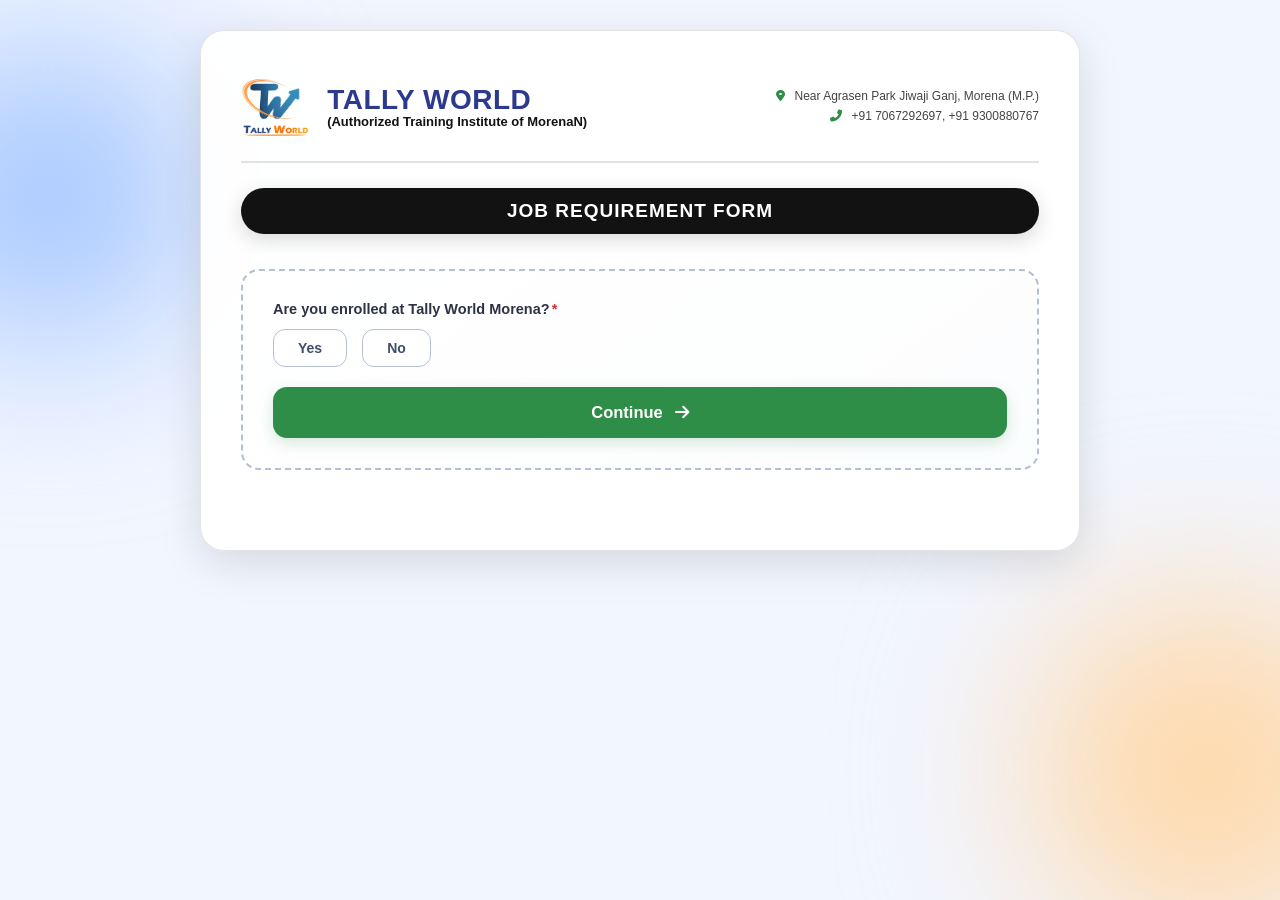
==== commit ff4cee0d: "Update index.html sub heading update" ====
--- a/index.html
+++ b/index.html
@@ -22,7 +22,7 @@
                     <!-- <i class="fas fa-chart-line fa-3x tally-icon"></i> -->
                     <div class="logo-title">
                         <h1>TALLY WORLD</h1>
-                        <p class="subtitle">(A COMPLETE TALLY SOLUTION)</p>
+                        <p class="subtitle">(Authorized Training Institute of MorenaN)</p>
                     </div>
                 </div>
                 <div class="header-details">
@@ -460,4 +460,4 @@
     <script src="script.js"></script>
 </body>
 
-</html>+</html>
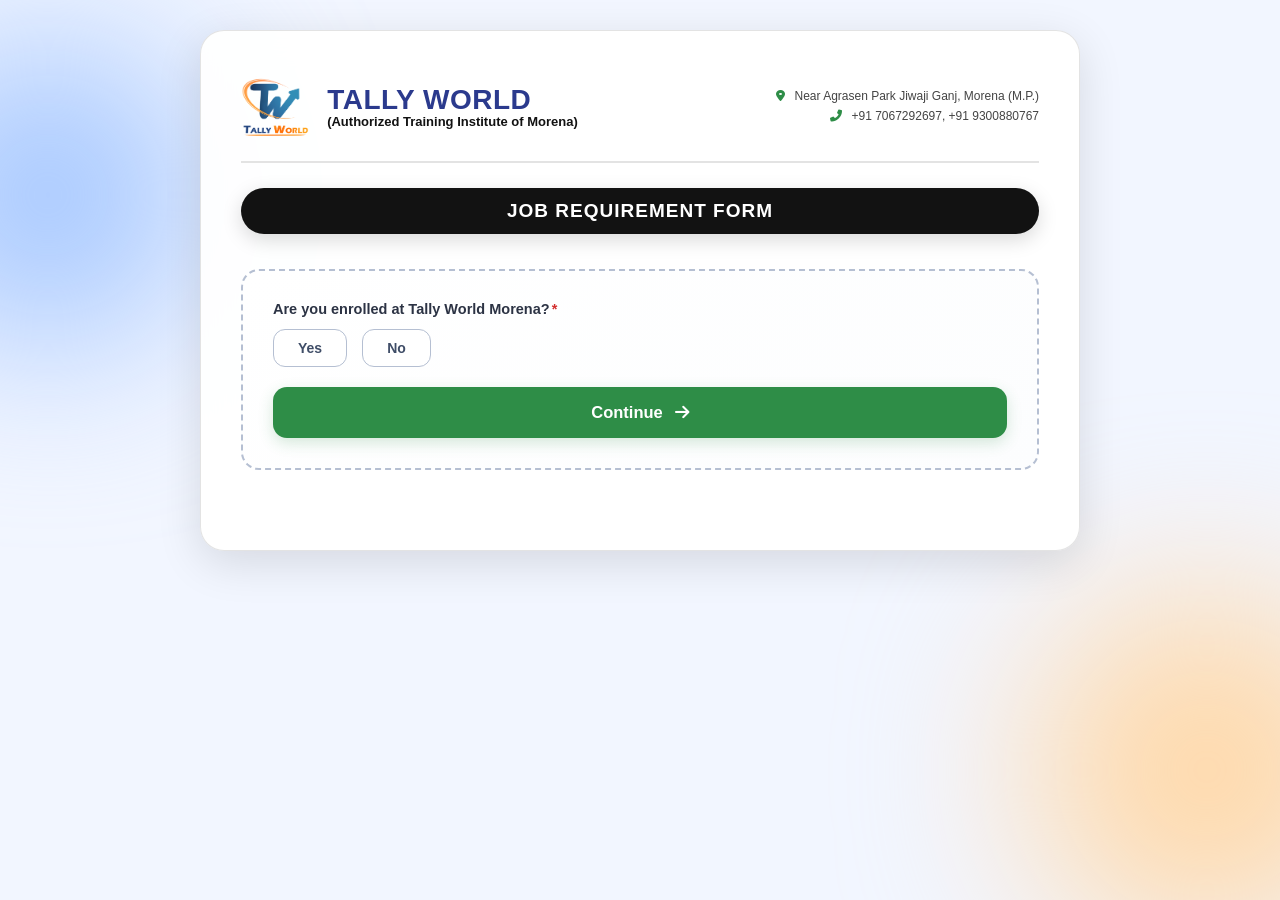
==== commit d19c4f74: "Update index.html" ====
--- a/index.html
+++ b/index.html
@@ -22,7 +22,7 @@
                     <!-- <i class="fas fa-chart-line fa-3x tally-icon"></i> -->
                     <div class="logo-title">
                         <h1>TALLY WORLD</h1>
-                        <p class="subtitle">(Authorized Training Institute of MorenaN)</p>
+                        <p class="subtitle">(Authorized Training Institute of Morena)</p>
                     </div>
                 </div>
                 <div class="header-details">
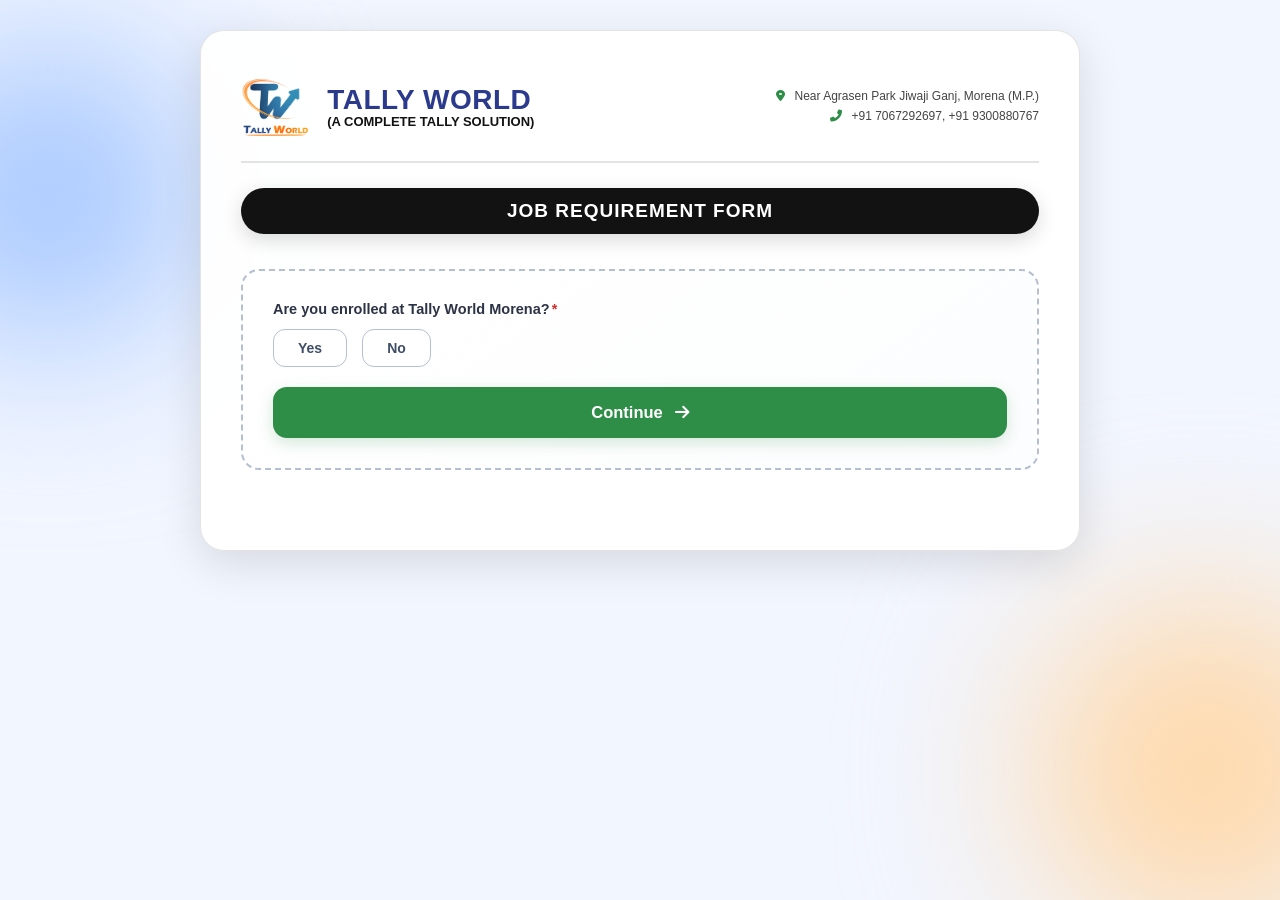
==== commit 4211da5e: "Uid updates" ====
--- a/index.html
+++ b/index.html
@@ -22,7 +22,7 @@
                     <!-- <i class="fas fa-chart-line fa-3x tally-icon"></i> -->
                     <div class="logo-title">
                         <h1>TALLY WORLD</h1>
-                        <p class="subtitle">(Authorized Training Institute of Morena)</p>
+                        <p class="subtitle">(A COMPLETE TALLY SOLUTION)</p>
                     </div>
                 </div>
                 <div class="header-details">
@@ -460,4 +460,4 @@
     <script src="script.js"></script>
 </body>
 
-</html>
+</html>
--- a/style.css
+++ b/style.css
@@ -1,3 +1,4 @@
+
 :root {
     --primary: #2b3a8d;
     --accent: #2e8d47;
@@ -8,7 +9,7 @@
     --border: rgba(200, 200, 200, 0.5);
     --shadow: 0 12px 45px rgba(0, 0, 0, 0.12);
     --ease: cubic-bezier(0.25, 1, 0.5, 1);
-    --error: #ef4444; /* Added for Live validation Engine */
+    --error: #ef4444; /* Live Validation Engine error accent color */
 }
 
 * {
@@ -27,7 +28,10 @@
     overflow-x: hidden;
 }
 
-/* Premium Animations Definitions */
+/* ==========================================================================
+   2. KEYFRAMES 
+   ========================================================================== */
+/* Form section load animation */
 @keyframes fadeInUp {
     from {
         opacity: 0;
@@ -39,6 +43,7 @@
     }
 }
 
+/* Dynamic field visibility animation */
 @keyframes slideInUpCustom {
     from {
         opacity: 0;
@@ -50,6 +55,7 @@
     }
 }
 
+/* Badge and checkbox bounce feedback pop */
 @keyframes scalePop {
     0% {
         transform: scale(0.9);
@@ -61,22 +67,25 @@
     }
 }
 
+/* Background bubble floating effect 1 */
 @keyframes floatAround {
     0%, 100% { transform: translate(0, 0) }
     50% { transform: translate(60px, 40px) }
 }
 
+/* Background bubble floating effect 2 */
 @keyframes floatAroundAlt {
     0%, 100% { transform: translate(0, 0) }
     50% { transform: translate(-50px, -60px) }
 }
 
+/* Success modal bg glowing rotation */
 @keyframes spinGlow {
     0% { transform: translate(-50%, -50%) rotate(0deg); }
     100% { transform: translate(-50%, -50%) rotate(360deg); }
 }
 
-/* Applied Animation Classes */
+/* --- ANIMATION TRIGGER CLASSES --- */
 .fade-in {
     animation: fadeInUp 0.7s var(--ease) forwards;
 }
@@ -89,7 +98,9 @@
     animation: slideInUpCustom 0.6s var(--ease) both;
 }
 
-/* Background Animated Graphics Setup */
+/* ==========================================================================
+   3. BACKGROUND ANIMATED GRAPHICS SETUP
+   ========================================================================== */
 .main-wrapper {
     position: relative;
     max-width: 880px;
@@ -103,6 +114,7 @@
     filter: blur(90px);
 }
 
+/* Top-Left Ambient Orb */
 .shape-1 {
     width: 300px;
     height: 300px;
@@ -112,6 +124,7 @@
     animation: floatAround 18s infinite ease-in-out;
 }
 
+/* Bottom-Right Ambient Orb */
 .shape-2 {
     width: 350px;
     height: 350px;
@@ -121,7 +134,10 @@
     animation: floatAroundAlt 22s infinite ease-in-out;
 }
 
-/* Form main Panel base */
+/* ==========================================================================
+   4. FORM MAIN PANEL & HEADER AREA
+   ========================================================================== */
+/* Glassmorphism Main Card Container */
 .form-card {
     background: var(--glass);
     padding: 45px 40px;
@@ -131,7 +147,7 @@
     box-shadow: var(--shadow);
 }
 
-/* Header Area styling */
+/* Brand Identity Top Row */
 .header-section {
     display: flex;
     justify-content: space-between;
@@ -161,6 +177,7 @@
     margin-top: -2px;
 }
 
+/* Center contact details */
 .header-details {
     text-align: right;
     font-size: 12px;
@@ -174,6 +191,7 @@
     margin-right: 6px;
 }
 
+/* Main Form Banner Header */
 .form-title-badge {
     background-color: var(--dark);
     color: white;
@@ -188,8 +206,9 @@
 }
 
 /* ==========================================================================
-   STARTER STEP VERIFICATION PANEL ENGINE (MINI FORM OVERLAP FIX)
+   5. STARTER STEP VERIFICATION PANEL ENGINE (MINI FORM FIX)
    ========================================================================== */
+/* Initial Radio verification box setup */
 .starter-panel {
     background: linear-gradient(145deg, #ffffff, #fcfdfe);
     border: 2px dashed #b5bfd2;
@@ -204,13 +223,14 @@
     box-sizing: border-box;
 }
 
+/* Active verification container styling */
 .starter-panel:has(input:checked) {
     border-style: solid;
     border-color: var(--primary);
     box-shadow: 0 8px 25px rgba(43, 58, 141, 0.05);
 }
 
-/* Dynamic Panel Blocks inside Mini form to eliminate stacking overlap */
+/* Prevent element stacking collision inside starter module */
 #twStudentFields, 
 #otherStudentFields, 
 #otherInstituteDetails {
@@ -231,12 +251,12 @@
     transition: all 0.3s ease;
 }
 
-/* Main Form Unlocked Handler */
+/* Initial Lock class for sub sections */
 .main-form-locked {
     display: none;
 }
 
-/* Line Progress Tracking indicators */
+/* Horizontal step progress bar engine */
 .progress-container {
     height: 6px;
     background-color: #e4eaf5;
@@ -252,7 +272,9 @@
     transition: width 0.5s ease-out;
 }
 
-/* Fieldset Settings */
+/* ==========================================================================
+   6. CORE INPUTS, DROPDOWNS & FLOATING LABELS
+   ========================================================================== */
 fieldset {
     border: none;
     margin-bottom: 30px;
@@ -270,12 +292,12 @@
     gap: 10px;
 }
 
-/* CUSTOM DESIGNED HIGH-END DROPDOWNS & INPUTS */
 .input-group {
     position: relative;
     margin-bottom: 22px;
 }
 
+/* Unified Inputs design framework */
 .input-group input,
 .input-group select,
 .input-group textarea {
@@ -288,7 +310,7 @@
     transition: all 0.25s ease;
     outline: none;
     color: var(--dark);
-    appearance: none;
+    appearance: none; /* Disables raw default browser styles */
 }
 
 .input-group input:focus,
@@ -299,7 +321,7 @@
     background: #fff;
 }
 
-/* Dropdown specific configurations */
+/* Premium Select custom arrow mechanics */
 .select-wrapper {
     position: relative;
 }
@@ -320,7 +342,7 @@
     color: var(--primary);
 }
 
-/* Floating Functional Labels Module */
+/* --- FLOATING LABELS MOTOR LOGIC --- */
 .input-group label {
     position: absolute;
     top: 50%;
@@ -340,6 +362,7 @@
     top: 25px;
 }
 
+/* Locks label to header bounds on focus/valid input fill data */
 .input-group input:focus ~ label,
 .input-group input:not(:placeholder-shown) ~ label,
 .input-group select:focus ~ label,
@@ -353,7 +376,7 @@
     transform: translateY(-50%);
 }
 
-/* Specific reset for date input type to avoid label overlapping */
+/* Guard to protect date-type overlaps */
 .input-group input[type="month"] ~ label,
 .input-group input[type="date"] ~ label {
     top: 0;
@@ -374,7 +397,9 @@
     font-weight: normal;
 }
 
-/* Grid Structuring Matrices */
+/* ==========================================================================
+   7. GRID MATRIX & BADGE OPTIONS
+   ========================================================================== */
 .grid-2-col {
     display: grid;
     grid-template-columns: 1fr 1fr;
@@ -391,7 +416,7 @@
     grid-column: 1 / -1;
 }
 
-/* Grade Badges Components Setup */
+/* High end Badge Pill Checkboxes layout */
 .input-group-badge-style {
     display: flex;
     flex-direction: column;
@@ -412,7 +437,7 @@
 }
 
 .modern-badge-cb input {
-    display: none;
+    display: none; /* Hide standard ugly HTML boxes */
 }
 
 .modern-badge-cb span {
@@ -430,6 +455,7 @@
     cursor: pointer;
 }
 
+/* Qualification specialized round structures */
 .circle-badge span {
     width: 50px;
     height: 50px;
@@ -443,6 +469,7 @@
     background-color: rgba(43, 58, 141, 0.02);
 }
 
+/* Pop active glow on check state */
 .modern-badge-cb input:checked + span {
     background-color: var(--primary);
     color: white;
@@ -451,7 +478,9 @@
     box-shadow: 0 6px 14px rgba(43, 58, 141, 0.25);
 }
 
-/* Core Skills design metrics */
+/* ==========================================================================
+   8. CORE SKILLS & INTERACTIVE PREFERENCE PANELS
+   ========================================================================== */
 .skills-section-modern {
     display: grid;
     grid-template-columns: 1.3fr 1fr;
@@ -482,6 +511,7 @@
     gap: 12px;
 }
 
+/* Advanced Clean Checkboxes architecture */
 .modern-cb {
     display: flex;
     align-items: center;
@@ -509,6 +539,7 @@
     border-color: var(--primary);
 }
 
+/* Embed premium check mark tick symbol */
 .modern-cb input:checked::after {
     content: '\2713';
     position: absolute;
@@ -520,7 +551,7 @@
     font-weight: bold;
 }
 
-/* Language & Preference Interactive Panels */
+/* Language and Timing Node Containers */
 .preferences-panel-container {
     display: flex;
     flex-direction: column;
@@ -545,15 +576,16 @@
     box-shadow: 0 6px 16px rgba(43, 58, 141, 0.05);
 }
 
-pref-meta {
+.pref-meta {
     display: flex !important;
     align-items: center !important; 
     justify-content: flex-start !important;
 }
+
 .pref-icon-lead {
     display: flex !important;
-    justify-content: center !important; /* Icon ko circle ke center mein laane ke liye */
-    align-items: center !important;     /* Icon ko vertical center karne ke liye */
+    justify-content: center !important; 
+    align-items: center !important;    
     width: 45px !important;
     height: 45px !important;
     background: #f1f5f9;
@@ -601,6 +633,7 @@
     display: none;
 }
 
+/* Custom interactive dots & tickers setup */
 .node-indicator {
     width: 18px;
     height: 18px;
@@ -666,7 +699,7 @@
     box-shadow: 0 4px 10px rgba(46, 141, 71, 0.1);
 }
 
-/* Experience toggle segments configuration */
+/* --- EXPERIENCE INTERACTIVE STATUS SWITCH --- */
 .exp-toggle-container {
     margin: 25px 0 15px 0;
 }
@@ -731,6 +764,7 @@
     color: var(--primary);
 }
 
+/* Smooth Accordion wrapper engine for Conditional Fields */
 .conditional-exp-fields {
     max-height: 0;
     overflow: hidden;
@@ -748,7 +782,9 @@
     margin-bottom: 15px;
 }
 
-/* Tax Grid parameters matrix */
+/* ==========================================================================
+   9. TAX KNOWLEDGE GRID & DISCLAIMER BLOCKS
+   ========================================================================== */
 .tax-knowledge-grid-modern {
     display: grid;
     grid-template-columns: repeat(4, 1fr);
@@ -787,7 +823,7 @@
     box-shadow: 0 5px 14px rgba(43, 58, 141, 0.2);
 }
 
-/* Disclaimer Blocks adjustments */
+/* --- REGISTRATION CONCURRENCE STATEMENT PANEL --- */
 .disclaimer-interactive-container {
     margin-top: 30px;
     padding: 20px;
@@ -851,7 +887,9 @@
     user-select: none;
 }
 
-/* Submissions triggers action controls */
+/* ==========================================================================
+   10. SUBMISSION TRIGGER BUTTON
+   ========================================================================== */
 .submit-btn-modern {
     display: flex;
     justify-content: center;
@@ -884,6 +922,7 @@
     box-shadow: none;
 }
 
+/* Micro interaction rocket flight effect */
 .plane-icon {
     transition: transform 0.35s var(--ease);
 }
@@ -893,24 +932,26 @@
 }
 
 /* ==========================================================================
-   PREMIUM MODERN MODAL DESIGN FOR SUCCESS SUBMISSION MESSAGE (FIXED LOADER POSITION)
+   11. SUCCESS OVERLAY MESSAGE MODAL (PREMIUM)
    ========================================================================== */
+/* Main Darkened Blur Overlay background screen cover */
 .success-overlay {
     position: fixed;
     top: 0;
     left: 0;
-    width: 100vw;
-    height: 100vh;
-    background-color: rgba(15, 23, 42, 0.6);
-    backdrop-filter: blur(8px);
+    width: 100%;
+    height: 100%;
+    background-color: rgba(15, 23, 42, 0.7);
+    backdrop-filter: blur(10px);
     display: flex;
     justify-content: center;
-    align-items: center;      /* Keeps the loader vertically center locked */
-    z-index: 99999;            /* High z-index to stay on top of everything */
+    align-items: center;      
+    z-index: 99999;           
     opacity: 0;
     pointer-events: none;
     transition: opacity 0.4s cubic-bezier(0.4, 0, 0.2, 1);
     box-sizing: border-box;
+    padding: 20px; /* Safe bounds padding for mini viewports */
 }
 
 .success-overlay.active {
@@ -918,26 +959,37 @@
     pointer-events: auto;
 }
 
+/* Center Box Card Structure Wrapper */
 .success-modal-card {
     background: #ffffff;
-    width: 90%;
+    width: 100%;
     max-width: 480px;
     padding: 40px 30px;
     border-radius: 28px;
     text-align: center;
-    box-shadow: 0 25px 50px -12px rgba(0, 0, 0, 0.25);
+    box-shadow: 0 25px 50px -12px rgba(0, 0, 0, 0.3);
     position: relative;
-    overflow: hidden;
-    transform: scale(0.8) translateY(30px);
+    overflow-y: auto; /* Internal scrolling engine to eliminate vertical cutting layout bugs */
+    max-height: calc(100vh - 40px); /* Restricts max height dynamic scale bounds */
+    transform: scale(0.85) translateY(30px);
     transition: all 0.4s cubic-bezier(0.34, 1.56, 0.64, 1);
     box-sizing: border-box;
 }
 
+/* Custom scroll handle interface details for internal card box overflow */
+.success-modal-card::-webkit-scrollbar {
+    width: 4px;
+}
+.success-modal-card::-webkit-scrollbar-thumb {
+    background: #cbd5e1;
+    border-radius: 4px;
+}
+
 .success-overlay.active .success-modal-card {
     transform: scale(1) translateY(0);
 }
 
-/* Rotating Ambient Back Glow Ring */
+/* Conic Glowing Ring element setup */
 .success-glow-ring {
     position: absolute;
     width: 140px;
@@ -951,7 +1003,7 @@
     pointer-events: none;
 }
 
-/* Premium Icon Structure wrapper */
+/* Rounded Green Verification Checkbox base circle */
 .success-icon-wrapper {
     width: 76px;
     height: 76px;
@@ -1015,7 +1067,7 @@
     padding: 0 10px;
 }
 
-/* Premium modal trigger close button */
+/* Modal termination exit trigger controller */
 .modal-close-btn {
     width: 100%;
     padding: 14px;
@@ -1041,9 +1093,9 @@
 }
 
 /* ==========================================================================
-   LIVE VALIDATION ERROR ENGINE (RED OUTLINE & SHADOW GLOW INDICATION)
+   12. LIVE VALIDATION ERROR ENGINE
    ========================================================================== */
-/* Standard Inputs Validation Error State */
+/* Red indicator box lines injection when JS catches input validation faults */
 input.validation-error, 
 select.validation-error, 
 textarea.validation-error {
@@ -1052,12 +1104,12 @@
     box-shadow: 0 0 0 4px rgba(239, 68, 68, 0.15) !important;
 }
 
-/* Fix floating label color when field has validation error */
+/* Transforms floating input title labels into error states matching fields */
 .input-group:has(.validation-error) label {
     color: var(--error) !important;
 }
 
-/* Block containers Validation Error State (Radio/Checkboxes rows, Cards, Panels) */
+/* Block structures validation triggers configurations */
 .starter-panel.validation-error,
 .skill-category-card.validation-error,
 .pref-segment.validation-error,
@@ -1067,8 +1119,11 @@
     box-shadow: 0 6px 20px rgba(239, 68, 68, 0.08) !important;
 }
 
-/* Adaptive Interfaces */
+/* ==========================================================================
+   13. ADAPTIVE INTERFACES (MOBILE RESPONSIVE MEDIA QUERIES)
+   ========================================================================== */
 @media (max-width: 768px) {
+    /* Main branding realignment */
     .header-section {
         flex-direction: column;
         text-align: center;
@@ -1079,6 +1134,7 @@
         text-align: center;
     }
 
+    /* Convert multi columns matrices to single column block row feeds */
     .grid-2-col,
     .grid-3-col,
     .skills-section-modern {
@@ -1086,6 +1142,7 @@
         gap: 18px;
     }
 
+    /* Split tax layout cleanly in 2 columns on mobile screens instead of stacking */
     .tax-knowledge-grid-modern {
         grid-template-columns: repeat(2, 1fr);
     }
@@ -1103,14 +1160,34 @@
         padding: 16px;
     }
 
+    /* Mobile Responsive Success Overlay modifications optimization */
+    .success-overlay {
+        padding: 15px;
+    }
+
     .success-modal-card {
-        padding: 35px 20px;
-    }
-}
-
-
-
-/* Custom Logo Styling */
+        padding: 30px 18px;
+        border-radius: 20px;
+    }
+    
+    .success-modal-card h2 {
+        font-size: 21px;
+    }
+    
+    .success-primary-msg {
+        font-size: 14px;
+    }
+    
+    .success-secondary-msg {
+        font-size: 12px;
+        margin-bottom: 22px;
+    }
+}
+
+/* ==========================================================================
+   14. MISCELLANEOUS UTILITY CLASSES (LOGO & NONE OPTION)
+   ========================================================================== */
+/* Brand identity logo adjustments wrapper */
 .tally-logo-img {
     height: 60px;          
     width: auto;           
@@ -1118,27 +1195,24 @@
     border-radius: 8px;    
 }
 
-
-/* None option ke liye clean styling */
+/* Advanced Red custom banner badge styling for "None" options selectors */
 .none-option {
     margin-top: 10px !important;
-    padding: 8px 12px !important; /* Size kam kiya */
-    border: 1px solid #ef4444 !important; /* Border patli ki */
-    background: #fff !important;         /* Background white rakha */
-    border-radius: 6px !important;       /* Corner kam kiya */
+    padding: 8px 12px !important; 
+    border: 1px solid #ef4444 !important; 
+    background: #fff !important;         
+    border-radius: 6px !important;       
     display: flex !important;
     align-items: center !important;
-    white-space: nowrap;                 /* Text wrap nahi hoga */
-}
-
-/* None option hover effect */
+    white-space: nowrap;                 
+}
+
 .none-option:hover {
-    background: #fef2f2 !important;      /* Bahut halka red background */
-}
-
-/* Text ko highlight karna */
+    background: #fef2f2 !important;      
+}
+
 .none-option span {
     color: #b91c1c !important;
     font-weight: 600 !important;
-    margin-left: 8px;                    /* Checkbox aur text mein space */
+    margin-left: 8px;                    
 }
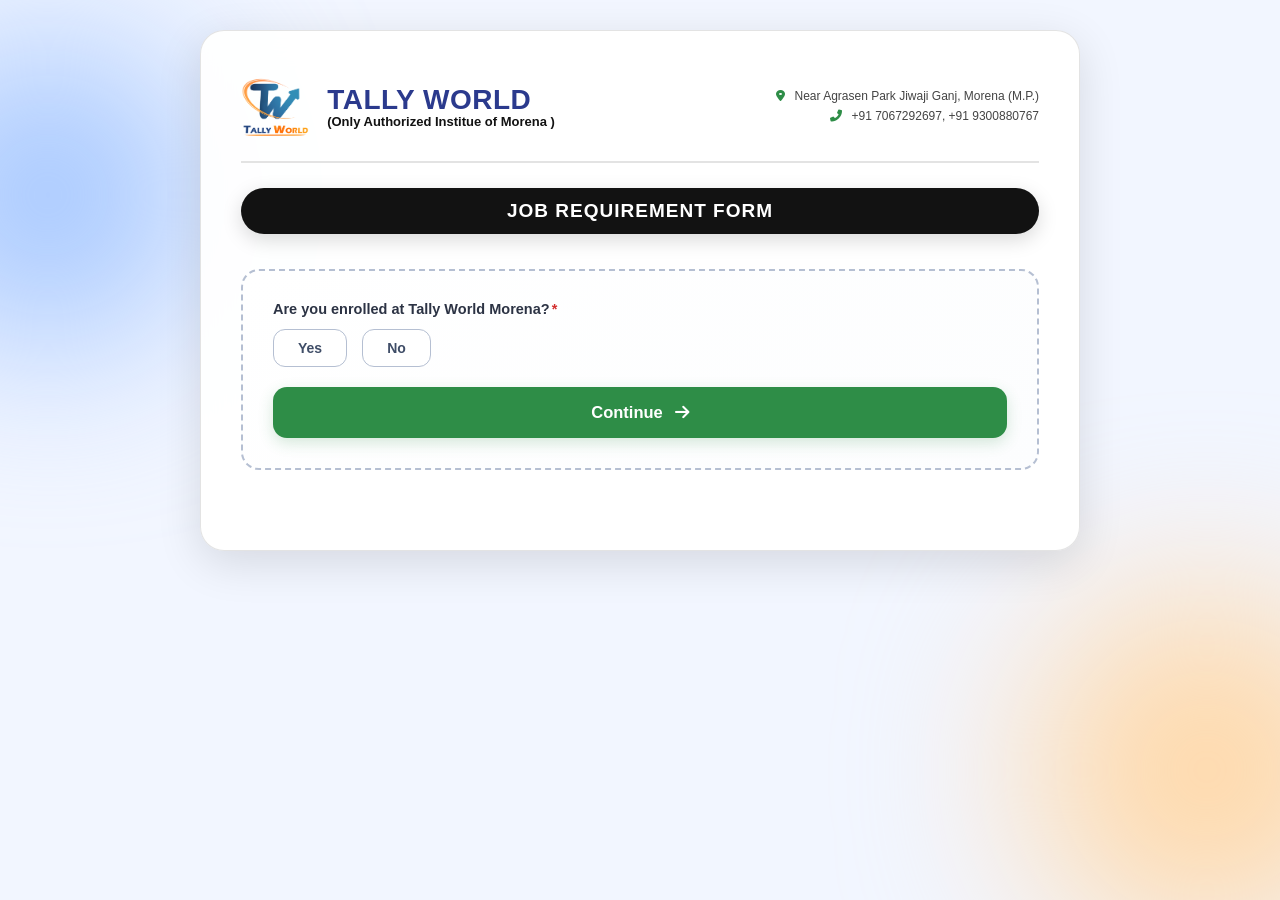
==== commit 21e571b2: "Update index.html" ====
--- a/index.html
+++ b/index.html
@@ -22,7 +22,7 @@
                     <!-- <i class="fas fa-chart-line fa-3x tally-icon"></i> -->
                     <div class="logo-title">
                         <h1>TALLY WORLD</h1>
-                        <p class="subtitle">(A COMPLETE TALLY SOLUTION)</p>
+                        <p class="subtitle">(Only Authorized Institue of Morena )</p>
                     </div>
                 </div>
                 <div class="header-details">
@@ -460,4 +460,4 @@
     <script src="script.js"></script>
 </body>
 
-</html>+</html>
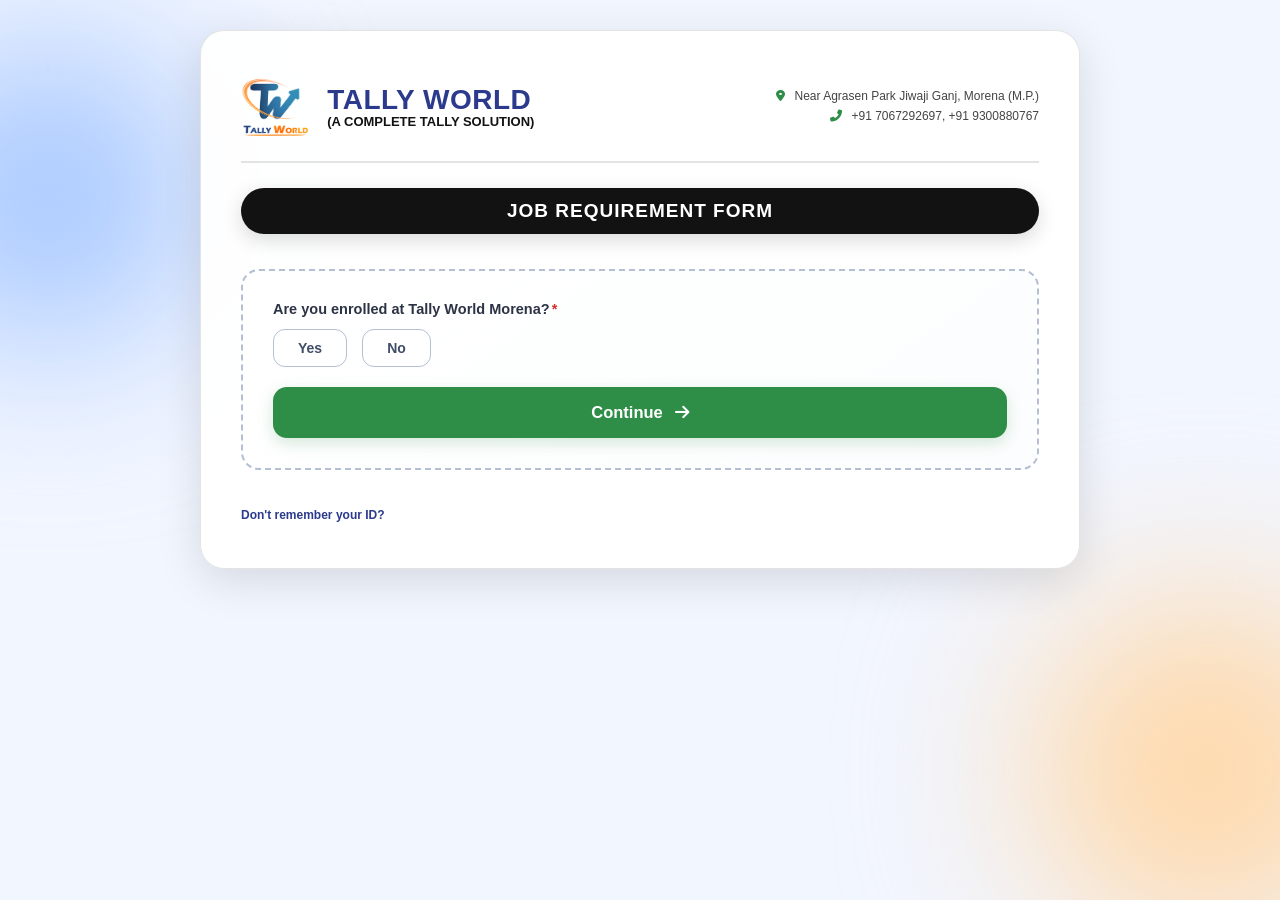
==== commit 21b3f959: "Id finder" ====
--- a/index.html
+++ b/index.html
@@ -22,7 +22,7 @@
                     <!-- <i class="fas fa-chart-line fa-3x tally-icon"></i> -->
                     <div class="logo-title">
                         <h1>TALLY WORLD</h1>
-                        <p class="subtitle">(Only Authorized Institue of Morena )</p>
+                        <p class="subtitle">(A COMPLETE TALLY SOLUTION)</p>
                     </div>
                 </div>
                 <div class="header-details">
@@ -108,6 +108,8 @@
                     <i class="fas fa-arrow-right plane-icon"></i>
                 </button>
             </fieldset>
+
+            <a href="idfinder.html" style="font-size:12px; color:#2b3a8d; text-decoration:none; font-weight:600;">Don't remember your ID?</a>
 
             <form id="jobForm" class="main-form-locked" style="display: none;">
                 <div class="progress-container">
@@ -460,4 +462,4 @@
     <script src="script.js"></script>
 </body>
 
-</html>
+</html>
